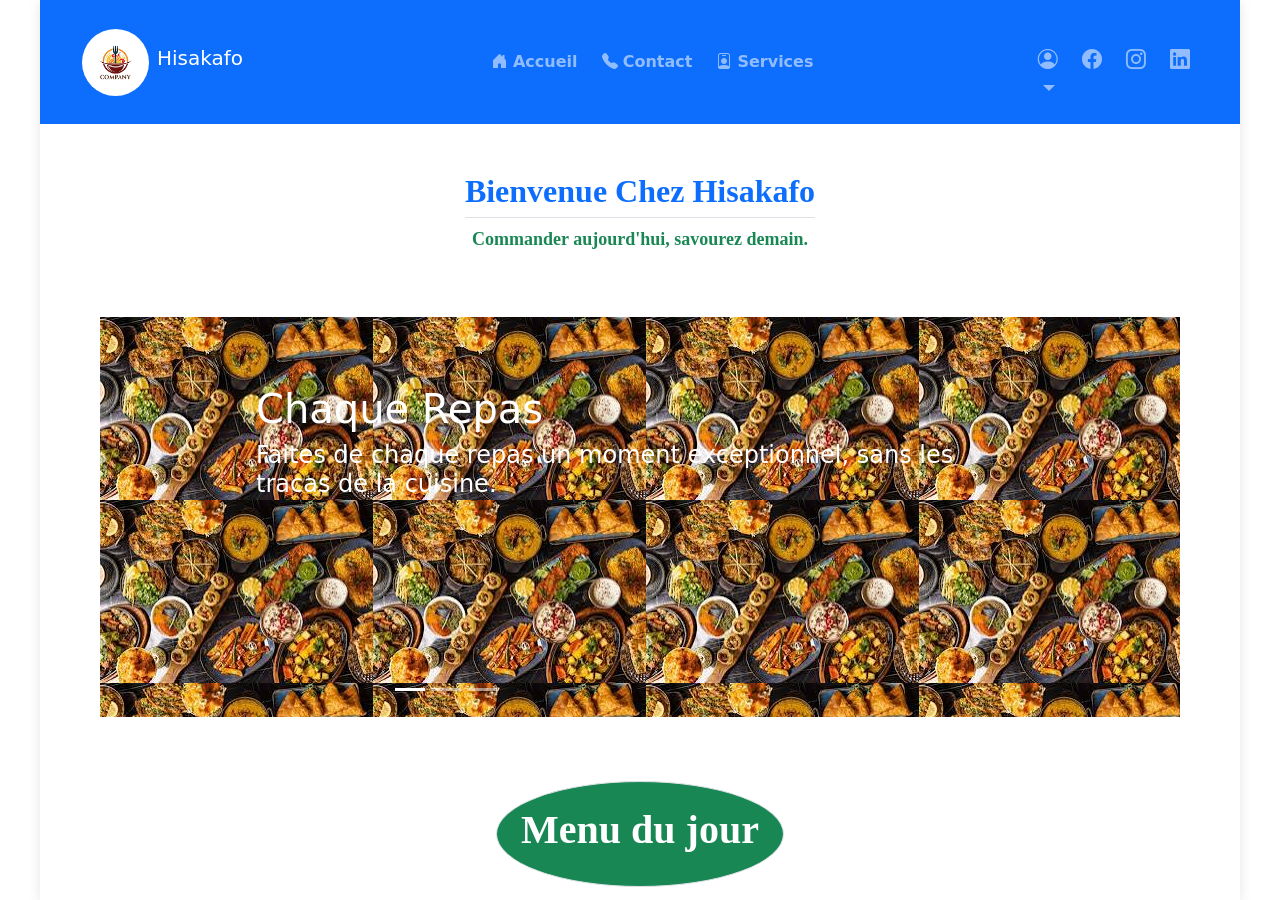
==== index.html @ 424f00f0 "Create index.html file" ====
<!doctype html>
<html lang="fr">
<head>
  <meta charset="utf-8">
  <meta name="viewport" content="width=device-width,initial-scale=1">
  <title>Accueil</title>
  <style>
    html,body { height:100%; margin:0; }
    .wrap {
      display:flex;
      align-items:center;
      justify-content:center;
      height:100%;
      background:#fff;
    }
    iframe {
      width:100%;
      max-width:1200px; /* ajustez la largeur max souhaitée */
      height:100%;
      border:0;
      min-height:600px; /* ajustez si nécessaire */
      box-shadow:0 2px 12px rgba(0,0,0,0.1);
    }
  </style>
</head>
<body>
  <div class="wrap">
    <iframe src="/Accueil.html" title="Accueil"></iframe>
  </div>
</body>
</html>
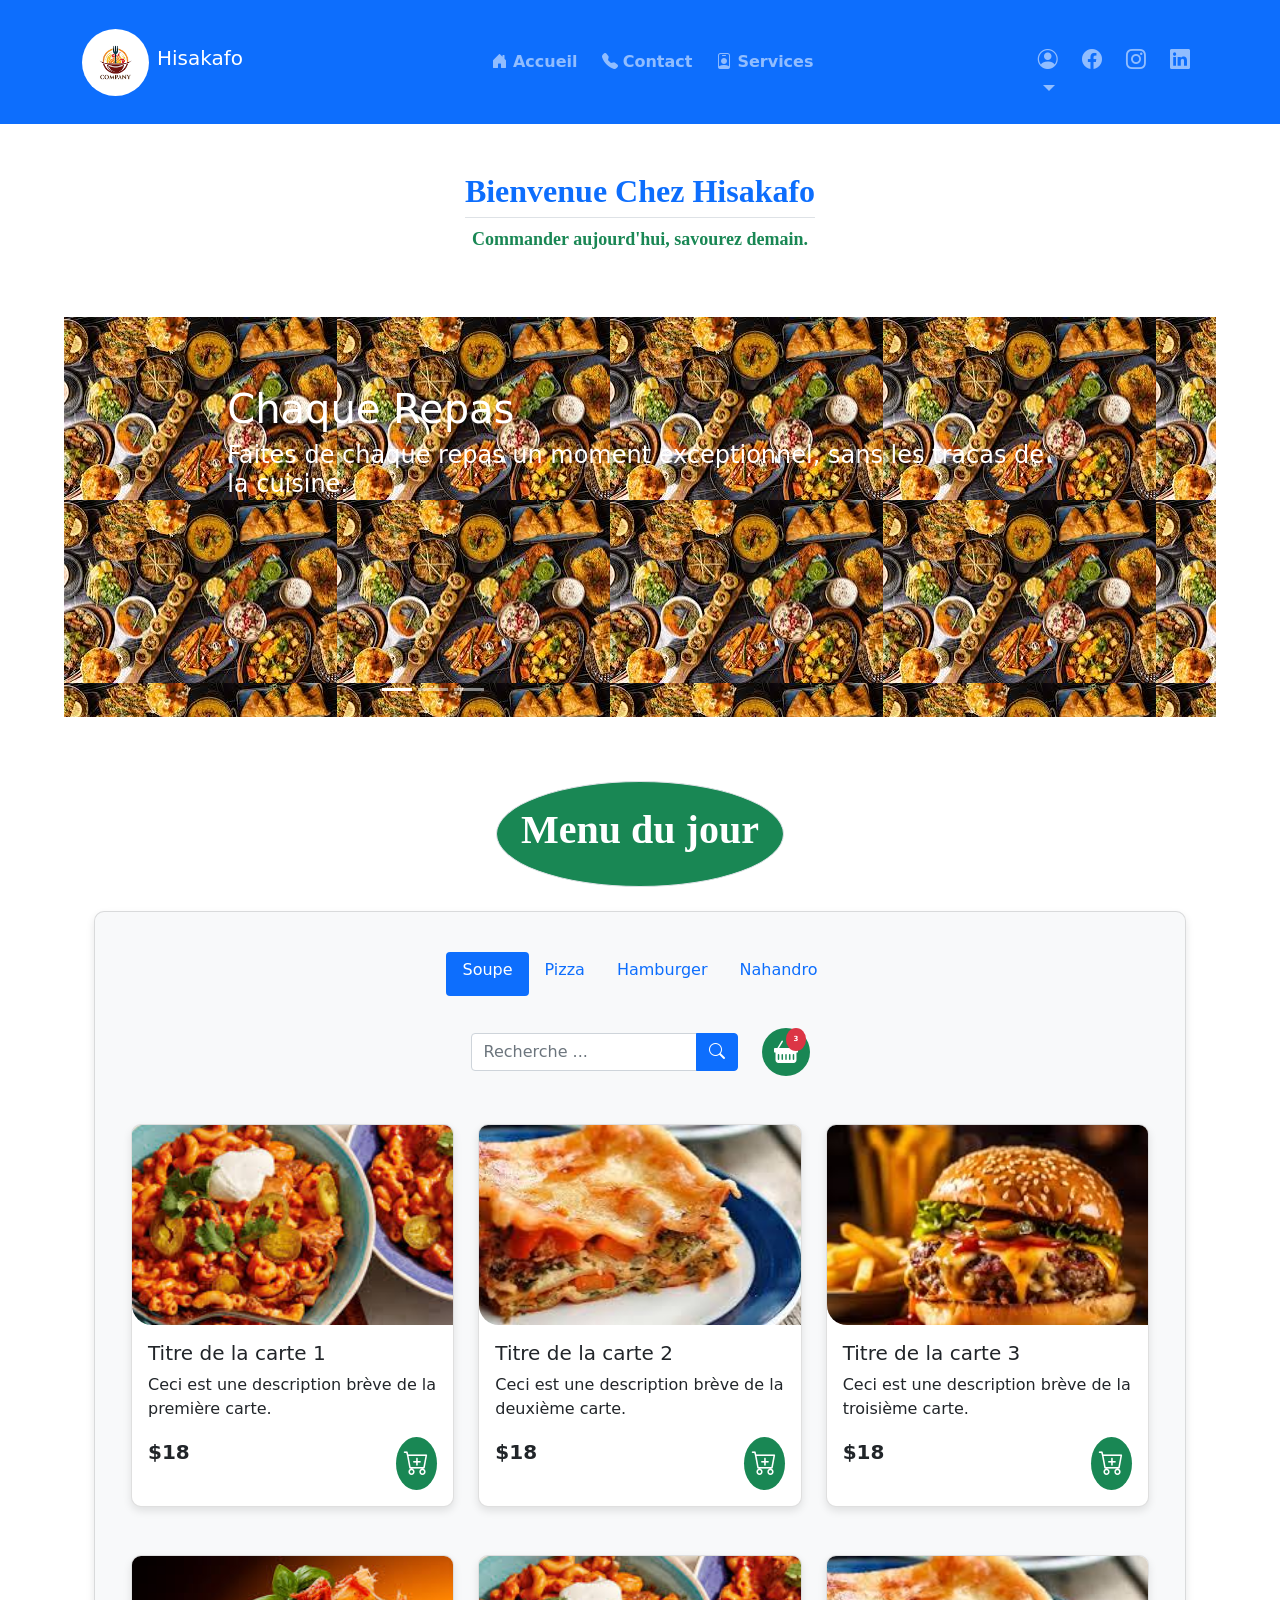
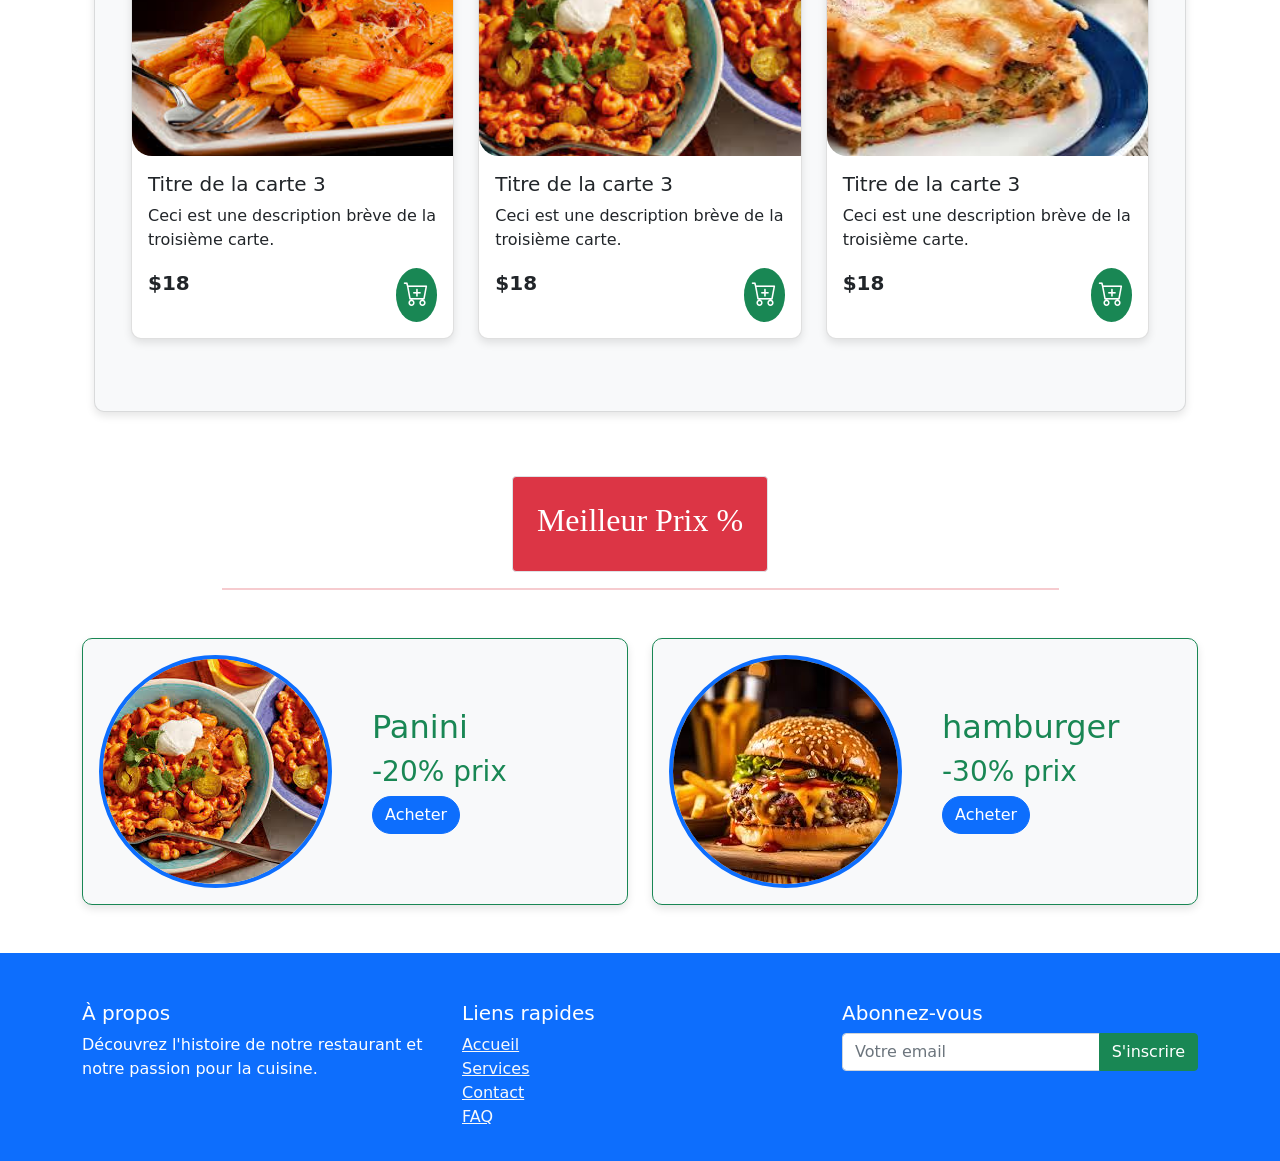
==== commit b33c9309: "commit de index" ====
--- a/index.html
+++ b/index.html
@@ -1,31 +1,496 @@
-<!doctype html>
-<html lang="fr">
+<!DOCTYPE html>
+<html lang="en">
+
 <head>
-  <meta charset="utf-8">
-  <meta name="viewport" content="width=device-width,initial-scale=1">
-  <title>Accueil</title>
-  <style>
-    html,body { height:100%; margin:0; }
-    .wrap {
-      display:flex;
-      align-items:center;
-      justify-content:center;
-      height:100%;
-      background:#fff;
-    }
-    iframe {
-      width:100%;
-      max-width:1200px; /* ajustez la largeur max souhaitée */
-      height:100%;
-      border:0;
-      min-height:600px; /* ajustez si nécessaire */
-      box-shadow:0 2px 12px rgba(0,0,0,0.1);
-    }
-  </style>
+    <meta charset="UTF-8">
+    <meta name="viewport" content="width=device-width, initial-scale=1.0">
+    <title>Document</title>
+    <link href="bootstrap/css/bootstrap.min.css" rel="stylesheet">
+    <link rel="stylesheet" href="bootstrap-icon/bootstrap-icons.css">
+    <link rel="stylesheet" href="Page.css">
+
 </head>
-<body>
-  <div class="wrap">
-    <iframe src="/Accueil.html" title="Accueil"></iframe>
-  </div>
-</body>
-</html>+<html>
+<header class="sticky-top z-index-5">
+    <nav class="navbar navbar-expand-lg navbar-dark bg-primary" aria-label="Ninth navbar example">
+        <div class="container-xl my-1">
+            <div class="d-flex align-items-center">
+                <img class="logo img-fluid text-success" src="logo.png" alt="">
+                <h3 class="ms-2 navbar-brand">Hisakafo</h3>
+            </div>
+            <button class="navbar-toggler" type="button" data-bs-toggle="collapse" data-bs-target="#navbarsExample07XL"
+                aria-controls="navbarsExample07XL" aria-expanded="false" aria-label="Toggle navigation">
+                <span class="navbar-toggler-icon"></span>
+            </button>
+            <div class="collapse navbar-collapse " id="navbarsExample07XL">
+                <ul class="navbar-nav mb-1 mb-lg-0 mx-auto">
+                    <li class="nav-item">
+                        <a class="nav-link me-2" aria-current="page" href="Accueil.html">
+                            <div class="icon">
+                                <b class="bi bi-house-door-fill"></b>
+                                <b>Accueil</b>
+                            </div>
+                        </a>
+                    </li>
+                    <li class="nav-item">
+                        <a class="nav-link me-2" aria-current="page" href="contact.html">
+                            <div class="icon">
+                                <b class="bi bi-telephone-fill"></b>
+                                <b>Contact</b>
+                            </div>
+                        </a>
+                    </li>
+                    <li class="nav-item">
+                        <a class="nav-link me-2" aria-current="page" href="service.html">
+                            <div class="icon">
+                                <b class="bi bi-person-badge"></b>
+                                <b>Services</b>
+                            </div>
+                        </a>
+                    </li>
+                </ul>
+            </div>
+            <div class="collapse navbar-collapse mt-4" id="navbarsExample07XL">
+                <ul class="nav-icon navbar-nav mb-1 mb-lg-0 ms-auto">
+                    <li class="nav-item dropdown">
+                        <a class="nav-link dropdown-toggle" href="#" data-bs-toggle="dropdown" aria-expanded="false">
+                            <div class="icon me-2">
+                                <i class="bi bi-person-circle"></i>
+                            </div>
+                        </a>
+                        <ul class="dropdown-menu">
+                            <li><a class="dropdown-item" href="login.html">Ajouter un compte</a></li>
+                            <li><a class="dropdown-item" href="#">Déconneter</a></li>
+                        </ul>
+                    </li>
+                    <li class="nav-item">
+                        <a class="nav-link" href="#">
+                            <div class="icon me-2">
+                                <i class="bi bi-facebook"></i>
+                            </div>
+                        </a>
+                    </li>
+                    <li class="nav-item">
+                        <a class="nav-link" href="#">
+                            <div class="icon me-2">
+                                <i class="bi bi-instagram"></i>
+                            </div>
+                        </a>
+                    </li>
+                    <li class="nav-item">
+                        <a class="nav-link" href="#">
+                            <div class="icon">
+                                <i class="bi bi-linkedin"></i>
+                            </div>
+                        </a>
+                    </li>
+                </ul>
+            </div>
+        </div>
+    </nav>
+</header>
+
+<section>
+    <div class="Bienvenir">
+        <div class="salutation d-flex align-items-center justify-content-center mt-5 text-primary">
+            <h2><strong class="pb-2 border-bottom">Bienvenue Chez Hisakafo</strong></h2><br>
+        </div>
+        <div class="proverbe d-flex align-items-center justify-content-center mt-2 text-success">
+            <p><strong>Commander aujourd'hui, savourez demain.</strong></p>
+        </div>
+    </div>
+
+    <div class="carousel-container bg-primary mt-5 ms-auto me-auto">
+        <div id="carouselExample" class="carousel-custom carousel slide " data-bs-ride="carousel">
+            <!-- Indicateurs sous forme de points -->
+            <div class="carousel-indicators w-25">
+                <button type="button" data-bs-target="#carouselExample" data-bs-slide-to="0" class="active"
+                    aria-current="true" aria-label="Slide 1"></button>
+                <button type="button" data-bs-target="#carouselExample" data-bs-slide-to="1"
+                    aria-label="Slide 2"></button>
+                <button type="button" data-bs-target="#carouselExample" data-bs-slide-to="2"
+                    aria-label="Slide 3"></button>
+            </div>
+
+            <div class="carousel-inner p-5 text-white my-auto">
+                <div class="carousel-item active">
+                    <h3 class="carousel-logo">Chaque Repas</h3>
+                    <h4>Faites de chaque repas un moment exceptionnel, sans les tracas de la cuisine.</h4>
+                </div>
+                <div class="carousel-item">
+                    <h3 class="carousel-logo">Chaque Repas</h3>
+                    <h4>Faites de chaque repas un moment exceptionnel, sans les tracas de la cuisine.</h4>
+                </div>
+                <div class="carousel-item">
+                    <h3 class="carousel-logo">Chaque Repas</h3>
+                    <h4>Faites de chaque repas un moment exceptionnel, sans les tracas de la cuisine.</h4>
+                </div>
+            </div>
+        </div>
+    </div>
+
+    <section class="container py-3 mb-4">
+        <div class="pt-5 d-flex align-items-center justify-content-center">
+            <div class="border border-1 rounded-circle p-4 mb-4 bg-success">
+                <h2 class="menu text-white"><strong>Menu du jour</strong></h2>
+            </div>
+        </div>
+        <div class="container w-100 h-100">
+            <div class="card px-4 py-4 bg-light">
+                <div class="container-xl">
+                    <div class="nav-scroller d-flex justify-content-center my-3">
+                        <ul class="nav nav-pills" role="tablist">
+                            <li class="nav-item">
+                                <a class="nav-link active" data-bs-toggle="pill" href="#soupe">
+                                    <h6>Soupe</h6>
+                                </a>
+                            </li>
+                            <li class="nav-item">
+                                <a class="nav-link" data-bs-toggle="pill" href="#menu1">
+                                    <h6>Pizza</h6>
+                                </a>
+                            </li>
+                            <li class="nav-item">
+                                <a class="nav-link" data-bs-toggle="pill" href="#menu2">
+                                    <h6>Hamburger</h6>
+                                </a>
+                            </li>
+                            <li class="nav-item">
+                                <a class="nav-link" data-bs-toggle="pill" href="#menu2">
+                                    <h6>Nahandro</h6>
+                                </a>
+                            </li>
+                        </ul>
+                    </div>
+                </div>
+                <div class="container mt-0 mb-0">
+                    <div class="d-flex align-items-center justify-content-center flex-wrap mb-0 mt-3">
+                        <form class="me-4 mb-0" role="search" action="#">
+                            <div class="input-group">
+                                <input class="recherche form-control" type="search" placeholder="Recherche ..."
+                                    aria-label="Search">
+                                <button class="btn btn-primary" type="submit">
+                                    <span class="bi bi-search"></span>
+                                </button>
+                            </div>
+                        </form>
+                        <div class="d-flex">
+                            <a class="btn btn-success icon-bag bg-success text-white d-flex align-items-center justify-content-center border border-0 rounded-circle"
+                                data-bs-toggle="modal" data-bs-target="#Modalpaiement">
+                                <span class="bi bi-basket-fill border border-0 rounded-circle fs-4"></span>
+                            </a>
+                            <span class="badge border border-0 rounded-circle bg-danger p-2 ms-4 text-white">3</span>
+                        </div>
+                    </div>
+                    <div class="modal fade" id="Modalpaiement">
+                        <div class="modal-dialog">
+                            <div class="modal-content">
+
+                                <!-- Modal Header -->
+                                <div class="modal-header">
+                                    <h4 class="modal-title text-success lead fw-normal">Votre panier</h4>
+                                    <button type="button" class="btn-close" data-bs-dismiss="modal"></button>
+                                </div>
+
+                                <!-- Modal body -->
+                                <div class="modal-body">
+                                    <div class="card p-4">
+                                        <div class="col-md-5 col-lg-4 order-md-last w-100">
+                                            <h4 class="d-flex justify-content-center align-items-center mb-3">
+                                                <span class="text-primary">Your cart</span>
+                                            </h4>
+                                            <ul class="list-group mb-1 w-100">
+                                                <li class="list-group-item d-flex justify-content-between lh-sm">
+                                                    <div>
+                                                        <h6 class="my-0">Product name</h6>
+                                                        <small class="text-body-secondary">Brief description</small>
+                                                    </div>
+                                                    <div>
+                                                        <span class="text-body-secondary me-4">$12</span>
+                                                        <span class=" bi bi-trash-fill fs-4 text-danger"></span>
+                                                    </div>
+                                                </li>
+                                                <li class="list-group-item d-flex justify-content-between lh-sm">
+                                                    <div>
+                                                        <h6 class="my-0">Second product</h6>
+                                                        <small class="text-body-secondary">Brief description</small>
+                                                    </div>
+                                                    <div>
+                                                        <span class="text-body-secondary me-4">$8</span>
+                                                        <span class=" bi bi-trash-fill fs-4 text-danger"></span>
+                                                    </div>
+                                                </li>
+                                                <li class="list-group-item d-flex justify-content-between lh-sm">
+                                                    <div>
+                                                        <h6 class="my-0">Third item</h6>
+                                                        <small class="text-body-secondary">Brief description</small>
+                                                    </div>
+                                                    <div>
+                                                        <span class="text-body-secondary me-4">$5</span>
+                                                        <span class=" bi bi-trash-fill fs-4 text-danger"></span>
+                                                    </div>
+                                                </li>
+                                                <li
+                                                    class="list-group-item d-flex justify-content-between bg-body-tertiary">
+                                                    <div class="text-success">
+                                                        <h6 class="my-0">Promo code</h6>
+                                                        <small>EXAMPLECODE</small>
+                                                    </div>
+                                                    <span class="text-success">−$5</span>
+                                                </li>
+                                                <li class="list-group-item d-flex justify-content-between">
+                                                    <span>Total (USD)</span>
+                                                    <strong>$20</strong>
+                                                </li>
+                                            </ul>
+
+                                            <div class="list-group">
+                                                <p class="fw-light fs-4 text-primary justify-content-center d-flex">
+                                                    Choisissez un compte de paiement</p>
+                                                <label class="list-group-item d-flex gap-2">
+                                                    <input class="form-check-input flex-shrink-0" type="radio"
+                                                        name="listGroupRadios" id="listGroupRadios1" value="" checked>
+                                                    <span>
+                                                        Par compte BOA
+                                                        <small class="d-block text-body-secondary">With support text
+                                                            underneath to add more detail</small>
+                                                    </span>
+                                                </label>
+                                                <label class="list-group-item d-flex gap-2">
+                                                    <input class="form-check-input flex-shrink-0" type="radio"
+                                                        name="listGroupRadios" id="listGroupRadios2" value="">
+                                                    <span>
+                                                        Second radio
+                                                        <small class="d-block text-body-secondary">Some other text goes
+                                                            here</small>
+                                                    </span>
+                                                </label>
+                                                <label class="list-group-item d-flex gap-2">
+                                                    <input class="form-check-input flex-shrink-0" type="radio"
+                                                        name="listGroupRadios" id="listGroupRadios3" value="">
+                                                    <span>
+                                                        Third radio
+                                                        <small class="d-block text-body-secondary">And we end with
+                                                            another snippet of text</small>
+                                                    </span>
+                                                </label>
+                                            </div>
+
+                                            <form class="card p-2 mt-2">
+                                                <div class="input-group">
+                                                    <input type="text" class="form-control" placeholder="Promo code">
+                                                    <button type="button" class="btn btn-secondary">Redeem</button>
+                                                </div>
+                                            </form>
+                                        </div>
+                                    </div>
+                                </div>
+                            </div>
+                        </div>
+                    </div>
+                </div>
+                <div class="container mt-5">
+                    <div class="row">
+                        <!-- Première carte -->
+                        <div class="col-md-4 mb-5" id="soupe">
+                            <div class="card">
+                                <img src="soupe.jpeg" class="card-img-top" alt="Image 1">
+                                <div class="card-body">
+                                    <h5 class="card-title">Titre de la carte 1</h5>
+                                    <p class="card-text">Ceci est une description brève de la première carte.</p>
+                                    <div class="d-flex justify-content-between align-middle">
+                                        <div class="prix">
+                                            <strong>$18</strong>
+                                        </div>
+                                        <a href="#" class="text-white">
+                                            <div class="icon w-100 rounded-circle bg-success p-2">
+                                                <i class="bi bi-cart-plus"></i>
+                                            </div>
+                                        </a>
+                                    </div>
+                                </div>
+                            </div>
+                        </div>
+                        <!-- Deuxième carte -->
+                        <div class="col-md-4 mb-5">
+                            <div class="card">
+                                <img src="pizza.jpeg" class="card-img-top" alt="Image 2">
+                                <div class="card-body">
+                                    <h5 class="card-title">Titre de la carte 2</h5>
+                                    <p class="card-text">Ceci est une description brève de la deuxième carte.</p>
+                                    <div class="d-flex justify-content-between align-middle">
+                                        <div class="prix">
+                                            <strong>$18</strong>
+                                        </div>
+                                        <a href="#" class="text-white">
+                                            <div class="icon w-100 rounded-circle bg-success p-2">
+                                                <i class="bi bi-cart-plus"></i>
+                                            </div>
+                                        </a>
+                                    </div>
+                                </div>
+                            </div>
+                        </div>
+                        <!-- Troisième carte -->
+                        <div class="col-md-4 mb-5">
+                            <div class="card">
+                                <img src="hamburger.jpeg" class="card-img-top" alt="Image 3">
+                                <div class="card-body">
+                                    <h5 class="card-title">Titre de la carte 3</h5>
+                                    <p class="card-text">Ceci est une description brève de la troisième carte.</p>
+                                    <div class="d-flex justify-content-between align-middle">
+                                        <div class="prix">
+                                            <strong>$18</strong>
+                                        </div>
+                                        <a href="#" class="text-white">
+                                            <div class="icon w-100 rounded-circle bg-success p-2">
+                                                <i class="bi bi-cart-plus"></i>
+                                            </div>
+                                        </a>
+                                    </div>
+                                </div>
+                            </div>
+                        </div>
+                        <div class="col-md-4 mb-5">
+                            <div class="card">
+                                <img src="soupe_1.jpeg" class="card-img-top" alt="Image 3">
+                                <div class="card-body">
+                                    <h5 class="card-title">Titre de la carte 3</h5>
+                                    <p class="card-text">Ceci est une description brève de la troisième carte.</p>
+                                    <div class="d-flex justify-content-between align-middle">
+                                        <div class="prix">
+                                            <strong>$18</strong>
+                                        </div>
+                                        <a href="#" class="text-white">
+                                            <div class="icon w-100 rounded-circle bg-success p-2">
+                                                <i class="bi bi-cart-plus"></i>
+                                            </div>
+                                        </a>
+                                    </div>
+                                </div>
+                            </div>
+                        </div>
+                        <div class="col-md-4 mb-5">
+                            <div class="card">
+                                <img src="soupe.jpeg" class="card-img-top" alt="Image 3">
+                                <div class="card-body">
+                                    <h5 class="card-title">Titre de la carte 3</h5>
+                                    <p class="card-text">Ceci est une description brève de la troisième carte.</p>
+                                    <div class="d-flex justify-content-between align-middle">
+                                        <div class="prix">
+                                            <strong>$18</strong>
+                                        </div>
+                                        <a href="#" class="text-white">
+                                            <div class="icon w-100 rounded-circle bg-success p-2">
+                                                <i class="bi bi-cart-plus"></i>
+                                            </div>
+                                        </a>
+                                    </div>
+                                </div>
+                            </div>
+                        </div>
+                        <div class="col-md-4 mb-5">
+                            <div class="card">
+                                <img src="pizza.jpeg" class="card-img-top" alt="Image 3">
+                                <div class="card-body">
+                                    <h5 class="card-title">Titre de la carte 3</h5>
+                                    <p class="card-text">Ceci est une description brève de la troisième carte.</p>
+                                    <div class="d-flex justify-content-between align-middle">
+                                        <div class="prix">
+                                            <strong>$18</strong>
+                                        </div>
+                                        <a href="#" class="text-white">
+                                            <div class="icon w-100 rounded-circle bg-success p-2">
+                                                <i class="bi bi-cart-plus"></i>
+                                            </div>
+                                        </a>
+                                    </div>
+                                </div>
+                            </div>
+                        </div>
+                    </div>
+                </div>
+            </div>
+        </div>
+    </section>
+
+    <section class="reduction mt-5">
+        <div class="container mt-3">
+            <div class="mb-3 d-flex align-items-center justify-content-center">
+                <div class="Meilleur-prix border border-1 rounded bg-danger text-white ps-4 pt-4 pe-4">
+                    <h2>Meilleur Prix %</h2><br>
+                </div>
+            </div>
+            <center>
+                <hr class="mb-5 border-1 border border-danger w-75">
+                </hr>
+            </center>
+            <div class="row">
+                <!-- Première carte -->
+                <div class="col-xl-6 mb-5 me-auto" id="soupe">
+                    <div class="card bg-light border border-1 border-success">
+                        <div class="d-flex me-auto">
+                            <div class="card-body me-4">
+                                <img src="soupe.jpeg" class="border border-4 border-primary rounded-circle"
+                                    alt="Image 1">
+                            </div>
+                            <div class="my-auto text-success">
+                                <h2 class="w-100">Panini</h2>
+                                <h3>-20% prix</h3>
+                                <button type="button" class="btn btn-primary rounded-pill">Acheter </button>
+                            </div>
+                        </div>
+                    </div>
+                </div>
+                <div class="col-xl-6 mb-5 me-auto" id="soupe">
+                    <div class="card bg-light border border-1 border-success">
+                        <div class="d-flex me-auto">
+                            <div class="card-body me-4">
+                                <img src="hamburger.jpeg" class="border border-4 border-primary rounded-circle"
+                                    alt="Image 1">
+                            </div>
+                            <div class="my-auto text-success">
+                                <h2 class="w-100">hamburger</h2>
+                                <h3>-30% prix</h3>
+                                <button type="button" class="btn btn-primary rounded-pill">Acheter </button>
+                            </div>
+                        </div>
+                    </div>
+                </div>
+            </div>
+        </div>
+    </section>
+</section>
+
+<footer class="bg-primary text-white pt-5">
+    <div class="container">
+        <div class="row">
+            <div class="col-md-4 mb-3">
+                <h5>À propos</h5>
+                <p>Découvrez l'histoire de notre restaurant et notre passion pour la cuisine.</p>
+            </div>
+            <div class="col-md-4 mb-3">
+                <h5>Liens rapides</h5>
+                <ul class="list-unstyled">
+                    <li><a href="Accueil.html" class="text-light">Accueil</a></li>
+                    <li><a href="service.html" class="text-light">Services</a></li>
+                    <li><a href="contact.html" class="text-light">Contact</a></li>
+                    <li><a href="#" class="text-light">FAQ</a></li>
+                </ul>
+            </div>
+            <div class="col-md-4">
+                <h5>Abonnez-vous</h5>
+                <form>
+                    <div class="input-group">
+                        <input type="email" class="form-control" placeholder="Votre email">
+                        <button class="btn btn-success">S'inscrire</button>
+                    </div>
+                </form>
+            </div>
+        </div>
+    </div>
+</footer>
+<script src="bootstrap/js/bootstrap.bundle.min.js"></script>
+
+</html>
+</body>
--- a/Page.css
+++ b/Page.css
@@ -0,0 +1,144 @@
+body {
+    background-color: white;
+}
+
+.logo {
+    width: 20%;
+    border: 1px;
+    border-radius: 50%;
+}
+
+.nav-icon {
+    font-size: 20px;
+    color: white;
+}
+
+/*.background-carousel {
+    background-size: auto;
+    height: 80vh;
+    background-repeat: repeat;
+    width: 100%;
+}*/
+
+.salutation {
+    font-family: Milasian CirEa;
+}
+
+.proverbe {
+    font-family: Milasian CirEa;
+    font-size: 18px;
+}
+
+.carousel-inner {
+    width: 100%;
+    height: 400px;
+    top: 20px;
+}
+
+.carousel-logo {
+    font-size: 40px;
+}
+
+.carousel-custom {
+    max-width: 80%;
+    margin: auto;
+    border: 0px;
+    border-radius: 20%;
+    overflow: hidden;
+    border: solid 0px rgb(47, 157, 247);
+    border-radius: 8px 8px;
+}
+
+.carousel-container {
+    background-image: url("background-carousel.jpeg");
+    width: 90%;
+}
+
+.card {
+    border-radius: 10px;
+    /* Arrondir les coins des cartes */
+    overflow: hidden;
+    box-shadow: 0 4px 8px rgba(0, 0, 0, 0.1);
+    /* Ajouter une ombre douce */
+}
+
+.card-img-top {
+    height: 200px;
+    /* Ajuster la hauteur de l'image */
+    object-fit: cover;
+    /* Garder les proportions de l'image */
+    border: solid 0px;
+    border-radius: 0px 0px 0px 20px;
+}
+
+.badge {
+    position: absolute;
+}
+
+.badge {
+    font-size: 7px;
+}
+
+.menu {
+    font-family: Milasian CirEa;
+    font-size: 40px;
+}
+
+.bi-cart-plus {
+    font-size: 25px;
+}
+
+.prix {
+    font-size: 20px;
+}
+
+.Meilleur-prix {
+    font-family: Milasian CirEa;
+}
+
+.article-contact {
+    font-size: 24px;
+}
+
+.background-contact {
+    background-image: url('fond_contact.png');
+    overflow: hidden;
+    background-attachment: fixed;
+    background-position: 100%;
+    background-repeat: space;
+}
+
+.icon-contact-contact {
+    font-size: 80px;
+}
+
+.icon-perso-contact {
+    font-size: 20px;
+}
+
+.banque {
+    font-size: 20px;
+}
+
+.background-service {
+    background-image: url('partenaire.png');
+    background-repeat: space;
+    background-size: cover;
+    background-attachment: fixed;
+}
+
+.check-circle {
+    font-size: 50px;
+}
+
+.bi-tablet {
+    font-size: 60px;
+}
+
+.bi-tablet-fill {
+    font-size: 60px;
+}
+
+.img-orange {
+    object-fit: cover;
+}
